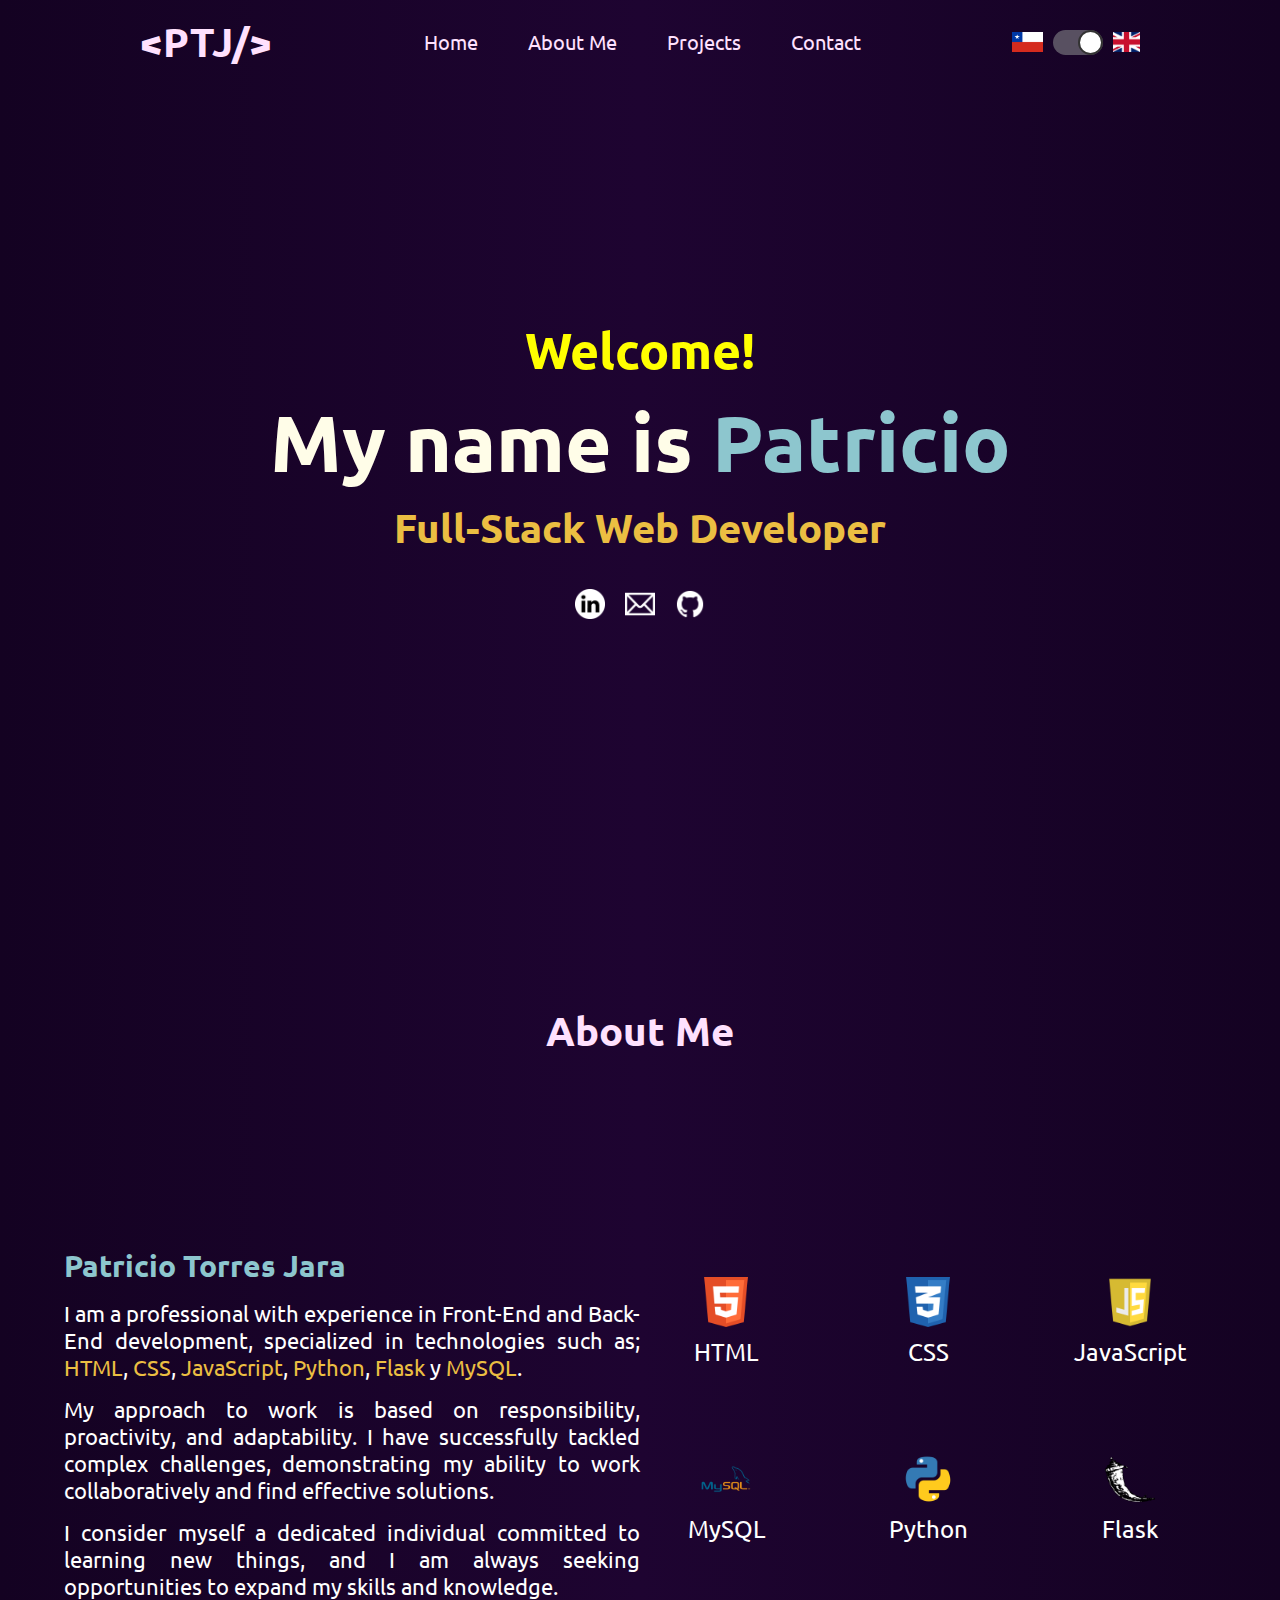
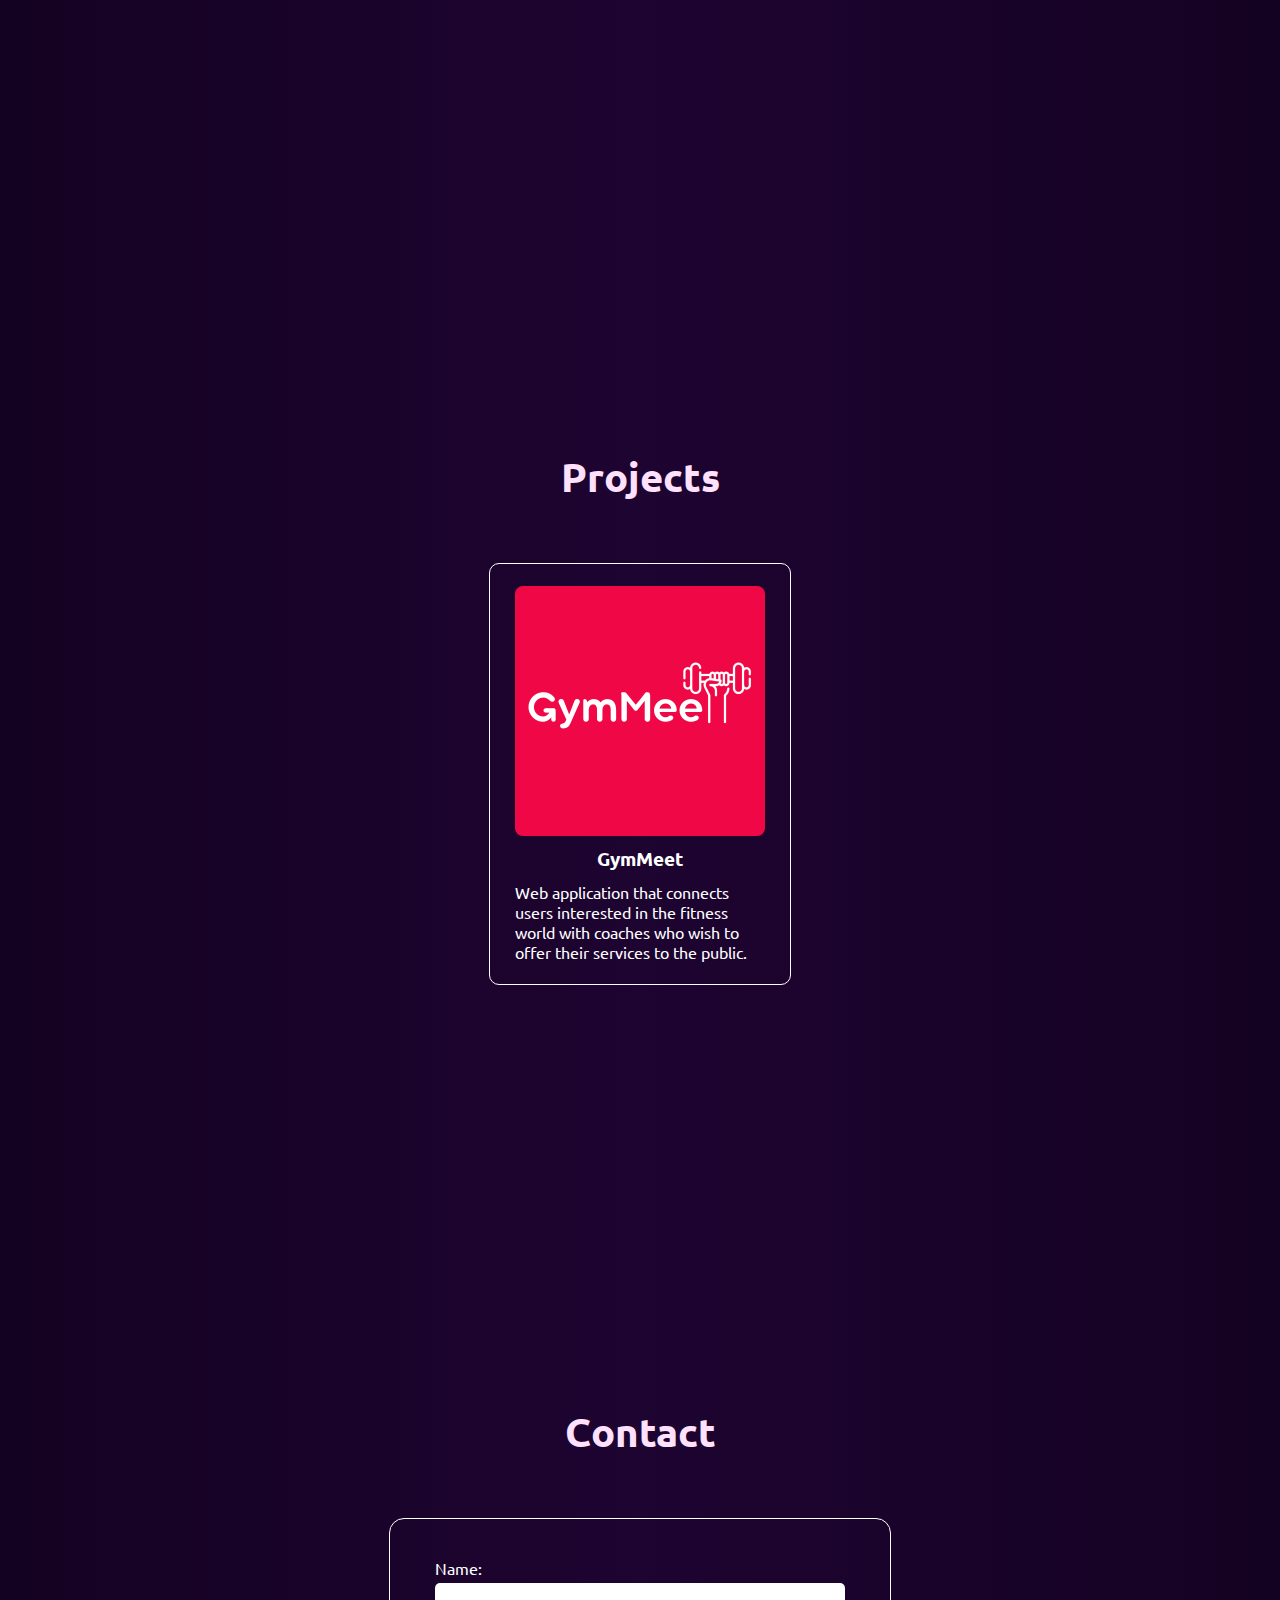
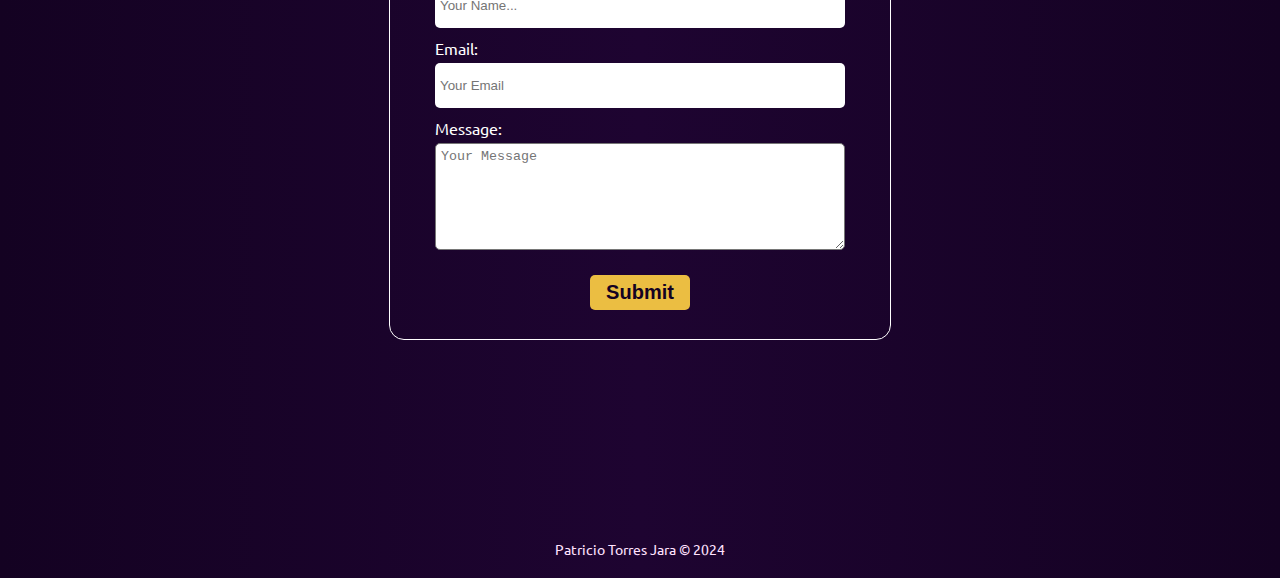
==== index_en.html @ 5404bd2b "Se añadieron más metadatos" ====
<!DOCTYPE html>
<html lang="en">
<head>
    <meta charset="UTF-8">
    <meta name="viewport" content="width=device-width, initial-scale=1.0">
    <meta property="title" content="Web Portfolio | Patricio Torres Jara">
    <meta name="description" content="Patricio Torres Jara, Full-Stack Web Developer with experience in creating amazing digital experiences. Explore my work and get in touch to collaborate on your next project!">
    <meta property="og:description" content="Patricio Torres Jara, Full-Stack Web Developer with experience in creating amazing digital experiences. Explore my work and get in touch to collaborate on your next project!">
    <meta property="og:image" content="img/a-intro.png">
    <meta property="og:image:alt" content="Portfolio Web Picture">
    <script defer src="js/scripts.js"></script>
    <link rel="stylesheet" href="https://fonts.googleapis.com/css?family=Ubuntu">
    <link rel="stylesheet" href="css/styles.css">
    <link rel="icon" href="img/faviconptj.png">
    <title> PTJ | Portfolio </title>
</head>
<body>
    <nav>
        <div class="logo">
            <h1 id="home">&lt;PTJ/></h1>
        </div>
        <div class="nav-ancord">
            <a href="#home" class="nav-elements">Home</a>
            <a href="#about-section" class="nav-elements">About Me</a>
            <a href="#projects" class="nav-elements">Projects</a>
            <a href="#contact" class="nav-elements">Contact</a>
        </div>
        <div class="inputs">
            <img src="img/chile.png" alt="chile-flag" class="flags">
            <input type="checkbox" class="check" checked>
            <img src="img/uk.png" alt="uk-flag" class="flags">
        </div>
    </nav>
    <main>
        <section class="home-content" id="home">
            <h1 id="welcome">Welcome!</h1>
            <div> <h2 id="myname">My name is <span id="pato">Patricio</span></h2> </div>
            <div> <h3 id="developer">Full-Stack Web Developer</h3> </div>
            <div class="social-ancords">
                <a href="https://www.linkedin.com/in/patricio-torres-jara-4b89b928b" target="_blank"><img class="social-icon" src="img/linkedinw.png" alt="linkedin-icon"></a>
                <a href="#contact"><img class="social-icon" src="img/emailw.png" alt="email-icon"></a>
                <a href="https://github.com/LFourOne" target="_blank"><img class="social-icon" src="img/githubw.png" alt="github-icon"></a>
            </div>
        </section>
        <section class="about-content" id="about-section">
            <h2 class="section-title">About Me</h2>
            <div class="about-subcontent">
                <div class="aboutme-parraphs">
                    <span id="fullnamepato"> Patricio Torres Jara </span>
                    <p class="parraphs"> 
                        I am a professional with experience in Front-End and Back-End development, specialized in technologies such as; <span id="html-text">HTML</span>, <span id="css-text">CSS</span>, <span id="js-text">JavaScript</span>, <span id="py-text">Py</span><span id="thon-text">thon</span>, <span id="flask-text">Flask</span> y <span id="my-text">My</span><span id="sql-text">SQL</span>.
                    </p>
                    <p class="parraphs">
                        My approach to work is based on responsibility, proactivity, and adaptability. 
                        I have successfully tackled complex challenges, demonstrating my ability to work collaboratively and find effective solutions.
                    </p>
                    <p class="parraphs">
                        I consider myself a dedicated individual committed to learning new things, and I am always seeking opportunities to expand my skills and knowledge.
                    </p>
                </div>
                <div class="aboutme-skills">
                    <div class="skill-card">
                        <img class="icon" src="img/html.png" alt="html-icon">
                        <div><span> HTML </span></div>
                    </div>
                    <div class="skill-card">
                        <img class="icon" src="img/css.png" alt="css-icon">
                        <div><span> CSS </span></div>
                    </div>
                    <div class="skill-card">
                        <img class="icon" src="img/js.png" alt="js-icon">
                        <div><span> JavaScript </span></div>
                    </div>
                    <div class="skill-card">
                        <img class="icon" src="img/mysql.png" alt="mysql-icon">
                        <div><span> MySQL </span></div>
                    </div>
                    <div class="skill-card">
                        <img class="icon" src="img/python.png" alt="python-icon">
                        <div><span> Python </span></div>
                    </div>
                    <div class="skill-card">
                        <img class="icon" src="img/flask.png" alt="flask-icon">
                        <div><span> Flask </span></div>
                    </div>
                </div>
            </div>
        </section>
        <section class="project-container" id="projects">
            <h2 class="section-title">Projects</h2>
            <div class="cards-container">
                <div class="project-card">
                    <img class="photo-card" src="img/gymmeet2.png" alt="GymMeet">
                    <h3>GymMeet</h3>
                    <p class="parraph-card">Web application that connects users interested in the fitness world with coaches who wish to offer their services to the public.</p>
                </div>
            </div>
        </section>
        <section class="contact-container" id="contact">
            <h2 class="section-title">Contact</h2>
            <div class="contact-info">
                <form action="https://formsubmit.co/patotorres0710@gmail.com" method="POST" target="_blank">
                    <div class="label">
                        <label for="name">Name:</label>
                        <input class="text-bar" type="text" name="name" id="name" placeholder="Your Name..." required>
                    </div>
                    <div class="label">
                        <label for="email">Email:</label>
                        <input class="text-bar" type="email" name="email" id="email" placeholder="Your Email" required>
                    </div>
                    <div class="label">
                        <label for="message">Message:</label>
                        <textarea name="message" id="message" cols="30" rows="10" placeholder="Your Message"></textarea>
                    </div>
                    <div class="submit-container">
                        <input id="submit-btn" type="submit" value="Submit">
                    </div>
                </form>
            </div>
        </section>
    </main>
    <footer>
        <span>Patricio Torres Jara © 2024</span>
    </footer>
</body>
</html>
---- css/styles.css ----
* {
    margin: 0;
    padding: 0;
}

.a{
    text-decoration: none;
    color: #ffe1fe;
}
body {
    display: flex;
    flex-direction: column;
    font-family: "Ubuntu", sans-serif;
    background-color: #140222;
    background: linear-gradient(90deg, rgba(20,2,34,1) 0%, rgb(30, 4, 49) 50%, rgba(20,2,34,1) 100%);
    height: 100vh;
    width: 90%;
    margin: 0 auto;
}
nav {
    display: flex;
    color: #faf5ff;
    padding-top: 15px;
    font-size: 20px;
    text-align: center;
    justify-content: space-around;
}
nav a{
    text-decoration: none;
    color: #ffe1fe;
}
.logo{
    color: #ffe1fe;
}
.nav-ancord {
    display: flex;
    align-items: center;
    color: #f4e1f5;
    gap: 50px;
}
.nav-elements{
    cursor: pointer;
}
.nav-elements:hover{
    padding-top: 3px;
    border-bottom: 3px solid purple;
}
.inputs {
    display: flex;
    align-items: center;
    gap: 10px;
}
.flags{
    height: 20px;
}
.check{
    position: relative;
    width: 50px;
    margin-bottom: 11px;
    cursor: pointer;
}
.check:before{
    content: '';
    position: absolute;
    width: 50px;
    height: 25px;
    background-color: #585061;
    border-radius: 25px;
}
.check:after{
    content: '';
    position: absolute;
    width: 25px;
    height: 25px;
    background-color: #fff;
    border-radius: 25px;
    transition: 0.25s;
    border: 2px solid #333;
    box-sizing: border-box;
}
.check:checked::after{
    left: 25px;
}
.check:checked::before{
    background-color: #585061;
}
.home-content{
    display: flex;
    flex-direction: column;
    margin-top: 250px;
    margin-bottom: 440px;
    color: white;
    align-items: center;
    font-size: 55px;
    gap: 10px;
}
#welcome{
    font-size: 50px;
    color: #ffff00;
}
#myname{
    font-size: 80px;
    color: #fffde8;
}
#pato{
    font-size: 80px;
    color: #8dc6ce;
}
#developer{
    font-size: 40px;
    color: #ebbe42;
}
.social-ancords{
    display: flex;
    height: 0px;
    gap: 20px
}
.social-icon{
    height: 30px;
    margin-top: 10px;
}
.social-icon:hover{
    height: 35px;
    filter: hue-rotate(180deg);
}
/* Todo para arriba es para el home */
/* Todo para abajo es para el about */
.about-content{
    display: flex;
    flex-direction: column;
    margin-top: 420px;
    margin-bottom: 450px;
    color: white;
    align-items: center;
    font-size: 30px;
    gap: 10px;
}
.section-title{
    color: #ffe1fe;
    font-size: 40px;
    margin-bottom: 50px;
}
.about-subcontent{
    display: flex;
    margin-top: 130px;
}
.aboutme-parraphs{
    display: flex;
    flex-direction: column;
    max-width: 1050px;
    flex: 1;
}
#fullnamepato{
    font-size: 30px;
    font-weight: 600;
    color: #8dc6ce;
}
.parraphs{
    text-align: justify;
    margin-top: 15px;
    font-size: 22px;
}
#html-text{
    color: #ebbe42;
}
#css-text{
    color: #ebbe42;
}
#js-text{
    color: #ebbe42;
}
#py-text{
    color: #ebbe42;
}
#thon-text{
    color: #ebbe42;
}
#flask-text{
    color: #ebbe42;
}
#my-text{
    color: #ebbe42;
}
#sql-text{
    color: #ebbe42;
}
.aboutme-skills{
    display: flex;
    flex-wrap: wrap;
    gap: 30px;
    margin-top: 30px;
    justify-content: space-around;
    flex: 1;
}
.skill-card{
    flex-basis: calc(33.33% - 20px);
    display: flex;
    flex-direction: column;
    align-items: center;
    font-size: 24px;
    gap: 10px;
}
.icon{
    height: 50px;
    transition: transform 0.70s ease;
}
.icon:hover{
    transform: rotate(360deg);
}
/* Todo para arriba es para el about */
/* Todo para abajo es para el projects */
.project-container{
    display: flex;
    flex-direction: column;
    margin-top: 200px;
    margin-bottom: 420px;
    color: white;
    align-items: center;
    gap: 10px;
}
.project-card{
    display: flex;
    flex-direction: column;
    align-items: center;
    justify-content: center;
    height: 420px;
    width: 300px;
    border: 1px solid white;
    border-radius: 10px;
    gap: 10px;
}
.photo-card{
    height: 250px;
    border-radius: 8px;
}
.parraph-card{
    text-align: left;
    width: 250px;
}
/* Todo para arriba es para el projects */
/* Todo para abajo es para el contact */
.contact-container{
    display: flex;
    flex-direction: column;
    margin-top: 200px;
    margin-bottom: 200px;
    color: white;
    align-items: center;
    gap: 10px;
}
.contact-info{
    display: flex;
    align-items: center;
    justify-content: center;
    height: 420px;
    width: 500px;
    border: 1px solid white;
    border-radius: 15px;
}
.label{
    display: flex;
    flex-direction: column;
    margin-top: 10px;
}
.text-bar{
    margin-top: 5px;
    border-radius: 5px;
    border: none;
    padding: 5px;
    height: 35px;
    width: 400px;
}
#message{
    height: 95px;
    width: 398px;
    padding: 5px;
    margin-top: 5px;
    border-radius: 5px;
}
.submit-container{
    display: flex;
    justify-content: center;
    align-items: center;
    margin-top: 15px;
}
#submit-btn{
    margin-top: 10px;
    height: 35px;
    width: 100px;
    border-radius: 5px;
    border: none;
    background-color: #ebbe42;
    color: #140222;
    font-size: 20px;
    font-weight: 600;
    cursor: pointer;
}
/* Todo para arriba es para el contact */
/* Todo para abajo es para el footer */
footer{
    display: flex;
    justify-content: center;
    color: #ffe1fe;
    font-size: 14px;
    padding-bottom: 20px;
}

@media screen and (max-width: 576px){
    .section-title{
        font-size: 25px;
    }
    nav{
        display: flex;
        align-items: center;
        justify-content: space-around;
        gap: 50px;
    }
    .nav-ancord{
        display: none;
    }
    .logo{
        font-size: 15px;
    }
    .home-content{
        margin-top: 150px;
        margin-bottom: 300px;
        font-size: 30px;
        justify-content: center;
        align-items: center;
    }
    .flags{
        height: 15px;
    }
    #welcome{
        font-size: 27px;
    }
    #myname{
        font-size: 29px;
    }
    #pato{
        font-size: 29px;
    }
    #developer{
        font-size: 20px;
    }
    .social-icon{
        height: 20px;
    }
    .social-icon:hover{
        height: 24px;
    }
    .about-content{
        margin-top: 150px;
        margin-bottom: 150px;
        font-size: 20px;
        justify-content: center;
    }
    .about-subcontent{
        display: flex;
        flex-direction: column;
        margin-top: 50px;
    }
    .aboutme-parraphs{
        display: flex;
        flex-direction: column;
    }
    #fullnamepato{
        font-size: 20px;
    }
    .parraphs{
        font-size: 16px;
    }
    .skill-card{
        flex-basis: calc(50% - 20px);
        display: flex;
        flex-direction: column;
        align-items: center;
        font-size: 16px;
        gap: 10px;
    }
    .icon{
        height: 40px;
    }
    .project-card{
        display: flex;
        flex-direction: column;
        align-items: center;
        justify-content: center;
        height: 330px;
        width: 200px;
        gap: 10px;
    }
    .photo-card{
        height: 150px;
        border-radius: 8px;
    }
    .parraph-card{
        width: 150px;
        text-align: center;
        font-size: 15px;
    }
    .contact-container{
        margin-top: 150px;
        margin-bottom: 150px;
        font-size: 20px;
        justify-content: center;
    }
    .contact-info{
        display: flex;
        flex-direction: column;
        align-items: center;
        justify-content: center;
        width: 300px;
        border: 1px solid white;
        border-radius: 15px;
    }
    .label{
        display: flex;
        flex-direction: column;
        margin-top: 10px;
    }
    .text-bar{
        margin-top: 5px;
        border-radius: 5px;
        border: none;
        padding: 5px;
        height: 35px;
        width: 250px;
    }
    #message{
        height: 95px;
        width: 248px;
        padding: 5px;
        margin-top: 5px;
        border-radius: 5px;
    }
    .submit-container{
        display: flex;
        justify-content: center;
        align-items: center;
        margin-top: 15px;
    }
    #submit-btn{
        margin-top: 10px;
        height: 35px;
        width: 100px;
        border-radius: 5px;
        border: none;
        background-color: #ebbe42;
        color: #140222;
        font-size: 20px;
        font-weight: 600;
        cursor: pointer;
    }
    footer{
        display: flex;
        justify-content: center;
        color: #ffe1fe;
        font-size: 14px;
        padding-bottom: 20px;
    }
}
@media screen and (min-width: 577px) and (max-width: 768px){
    .section-title{
        font-size: 35px;
    }
    nav{
        display: flex;
        align-items: center;
        justify-content: space-around;
        gap: 10px
    }
    .nav-ancord{
        font-size: 15px;
    }
    .logo{
        font-size: 15px;
    }
    .home-content{
        margin-top: 150px;
        margin-bottom: 300px;
        font-size: 30px;
        justify-content: center;
        align-items: center;
    }
    .flags{
        height: 15px;
    }
    #welcome{
        font-size: 50px;
    }
    #myname{
        font-size: 60px;
    }
    #pato{
        font-size: 60px;
    }
    #developer{
        font-size: 30px;
    }
    .social-icon{
        height: 30px;
    }
    .social-icon:hover{
        height: 34px;
    }
    .about-content{
        margin-top: 150px;
        margin-bottom: 150px;
        font-size: 20px;
        justify-content: center;
    }
    .about-subcontent{
        display: flex;
        flex-direction: column;
        margin-top: 50px;
        gap: 30px;
    }
    .aboutme-parraphs{
        display: flex;
        flex-direction: column;
    }
    #fullnamepato{
        font-size: 25px;
    }
    .parraphs{
        font-size: 20px;
    }
    .skill-card{
        flex-basis: calc(50% - 20px);
        display: flex;
        flex-direction: column;
        align-items: center;
        font-size: 20px;
        gap: 10px;
    }
    .icon{
        height: 50px;
    }
    .project-card{
        display: flex;
        flex-direction: column;
        align-items: center;
        justify-content: center;
        height: 360px;
        width: 210px;
        gap: 10px;
    }
    .photo-card{
        height: 180px;
        border-radius: 8px;
    }
    .parraph-card{
        width: 150px;
        text-align: center;
        font-size: 15px;
    }
}
@media screen and (min-width: 769px) and (max-width: 1200px){
    .about-subcontent{
        flex-direction: column;
        gap: 40px;
    }
    .parraphs{
        font-size: 25px;
    }
    .skill-card{
        font-size: 25px;
    }
    .icon{
        height: 60px;
    }
}
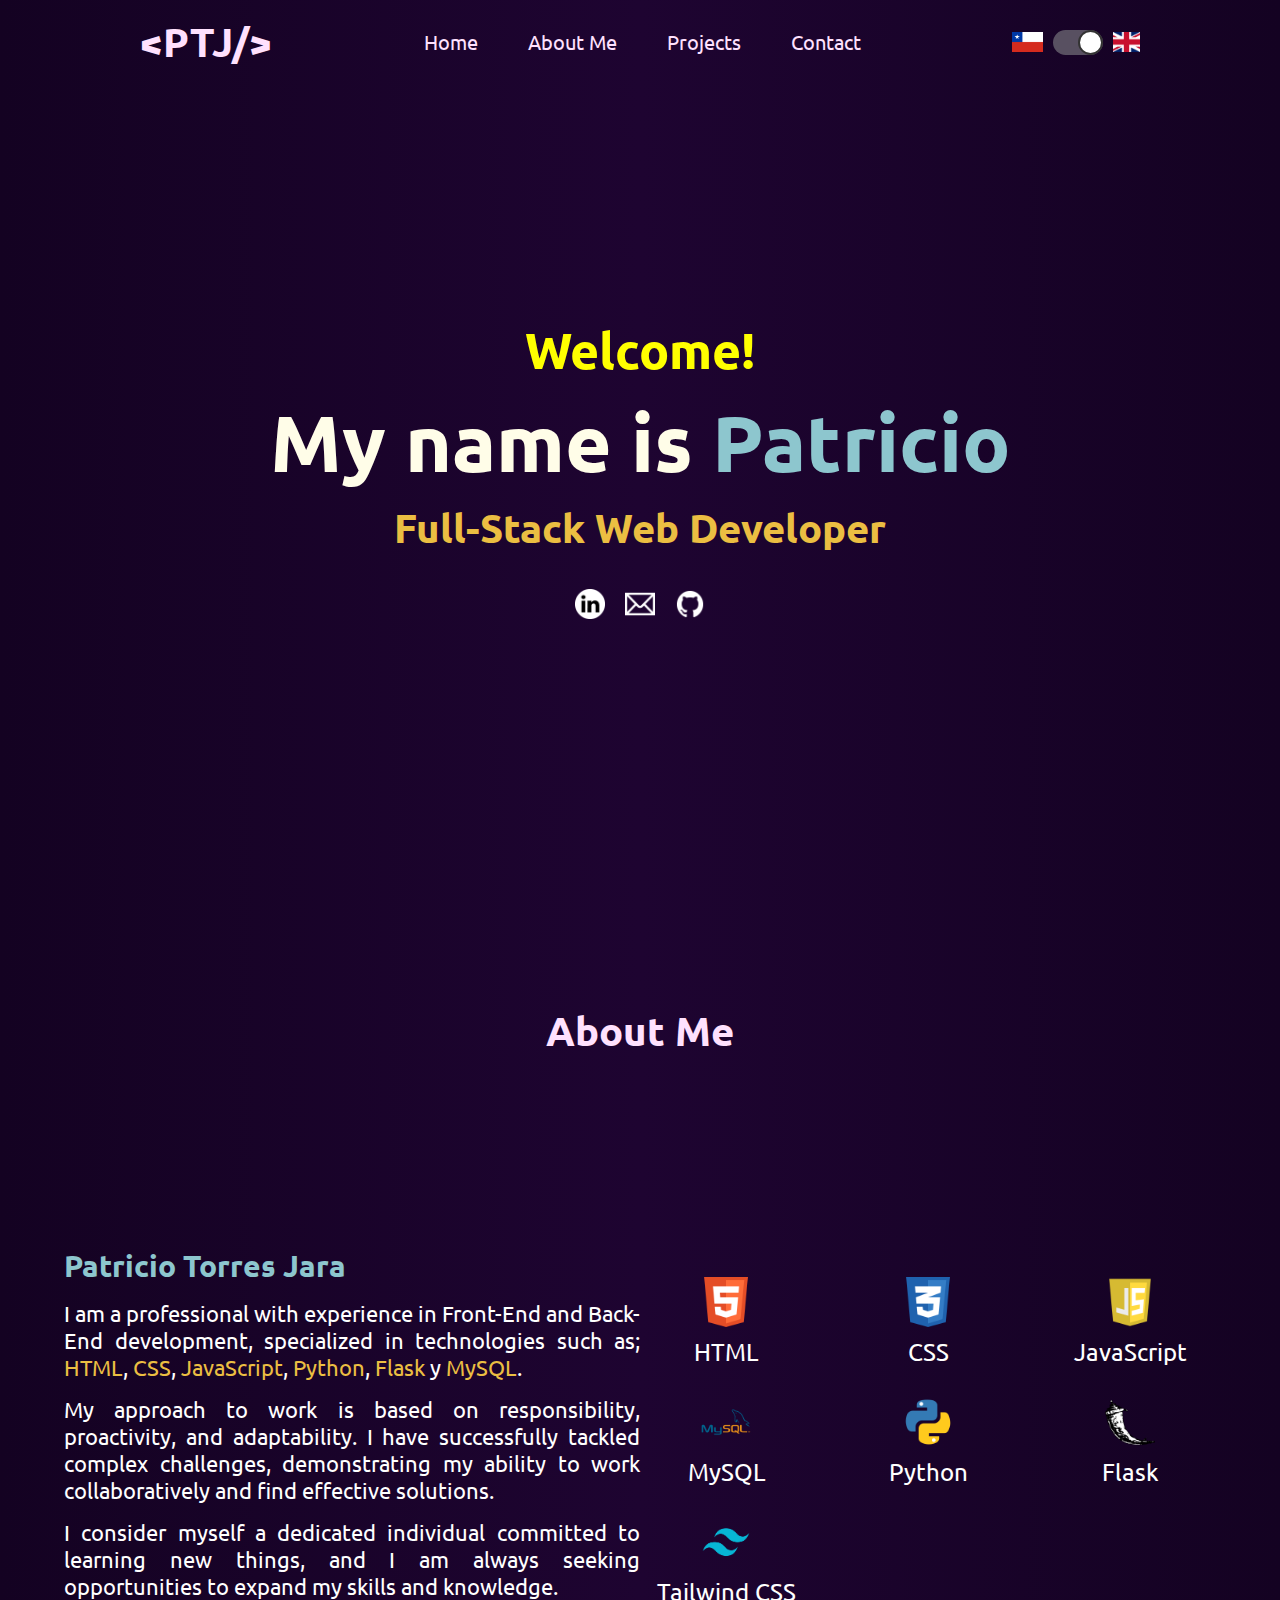
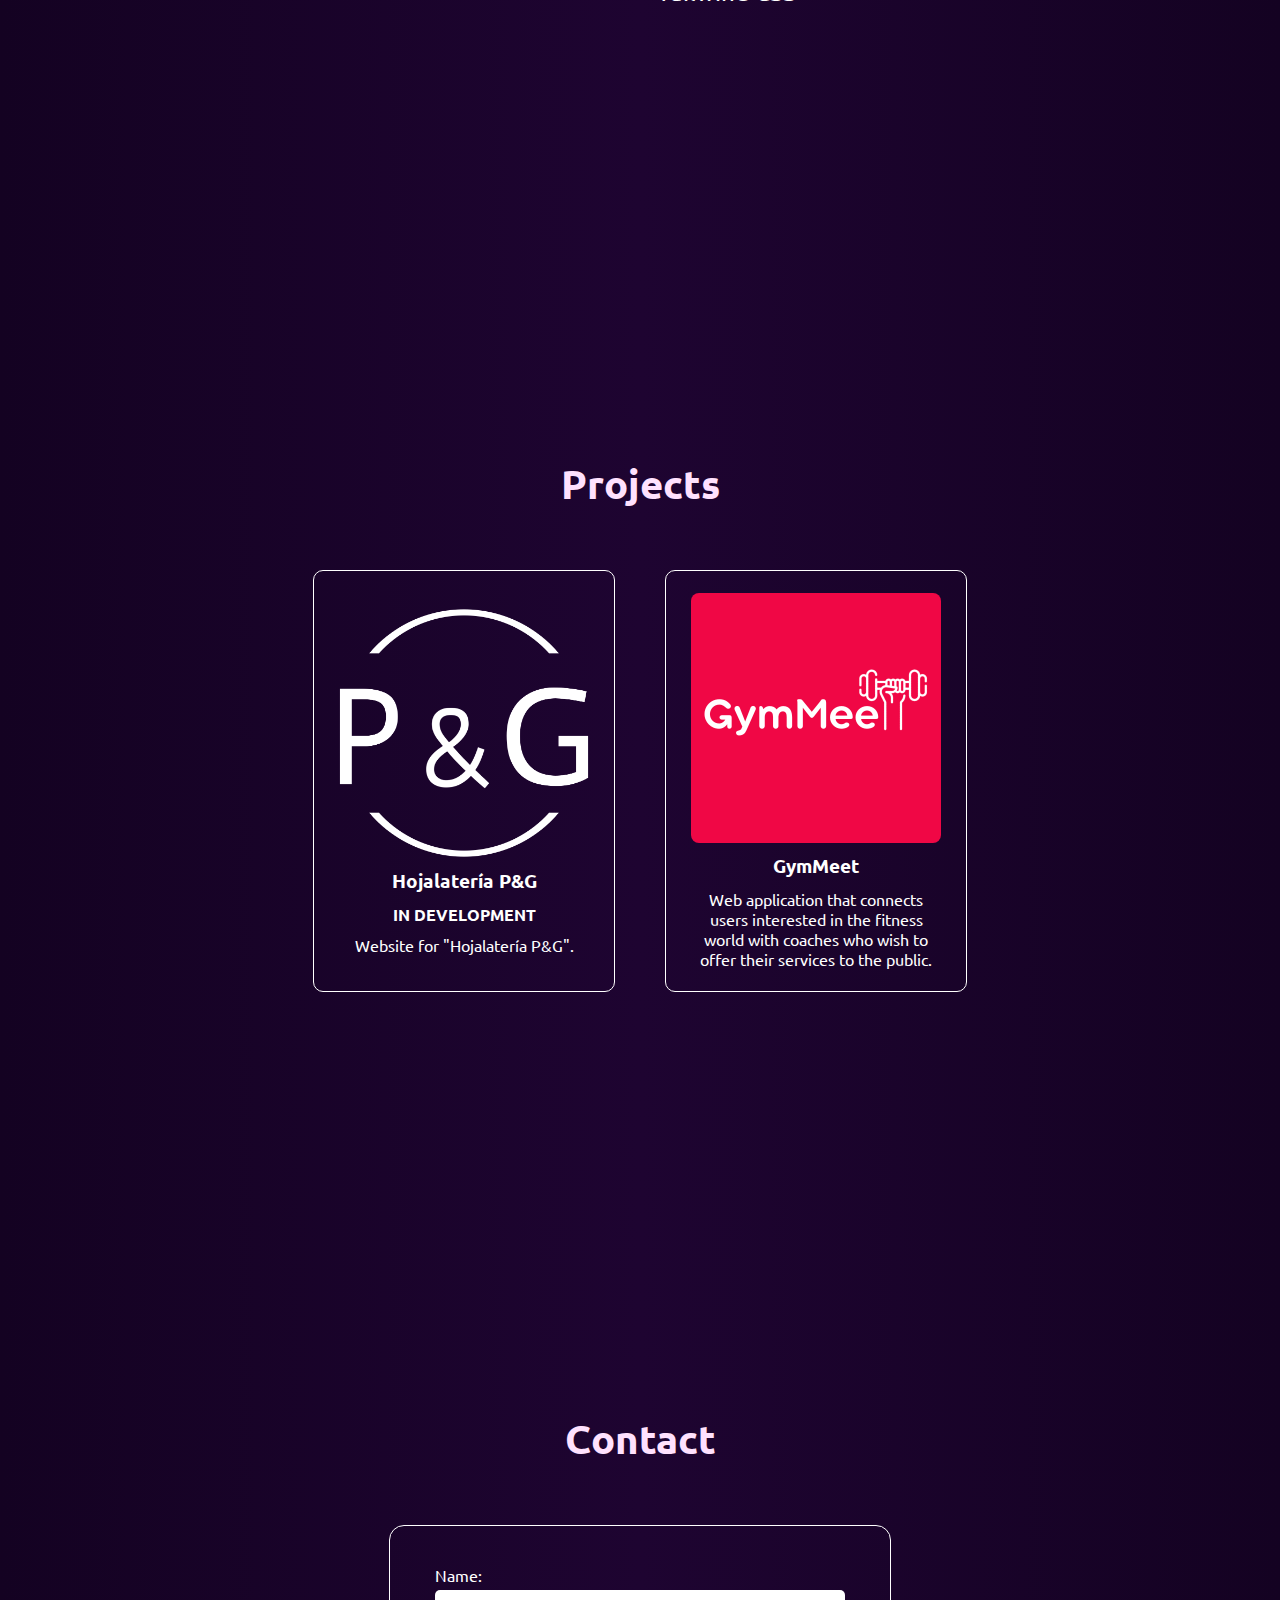
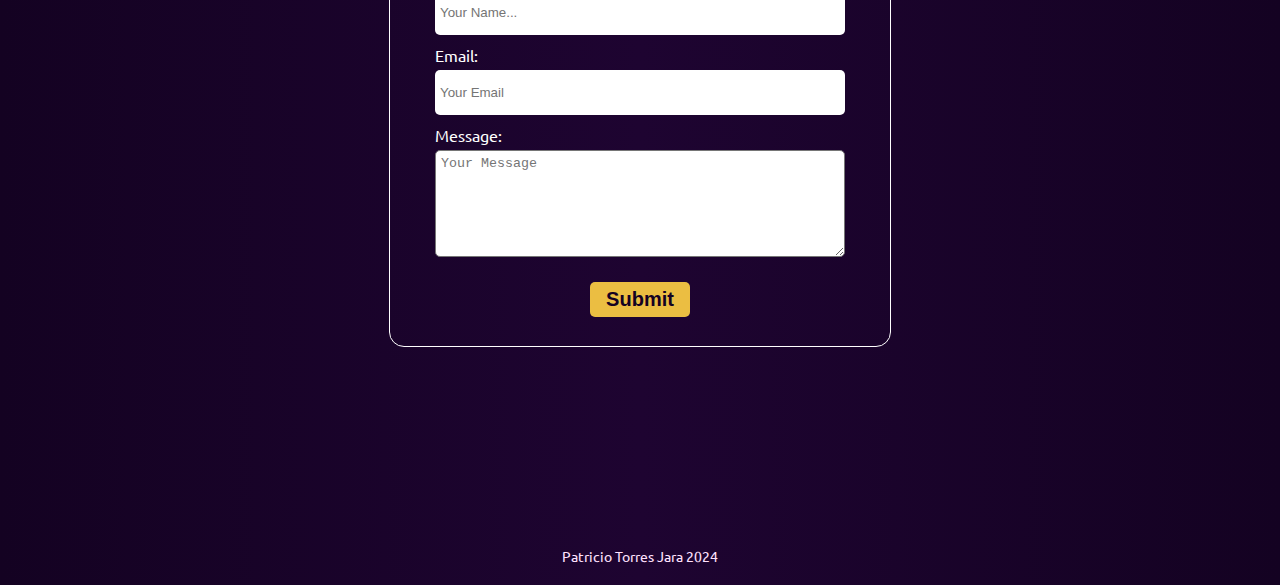
==== commit b9c4ec78: "Añadí Tailwind a tecnologías y P&G en proyectos (en desarrollo)" ====
--- a/index_en.html
+++ b/index_en.html
@@ -4,9 +4,9 @@
     <meta charset="UTF-8">
     <meta name="viewport" content="width=device-width, initial-scale=1.0">
     <meta property="title" content="Web Portfolio | Patricio Torres Jara">
-    <meta name="description" content="Patricio Torres Jara, Full-Stack Web Developer with experience in creating amazing digital experiences. Explore my work and get in touch to collaborate on your next project!">
-    <meta property="og:description" content="Patricio Torres Jara, Full-Stack Web Developer with experience in creating amazing digital experiences. Explore my work and get in touch to collaborate on your next project!">
-    <meta property="og:image" content="img/a-intro.png">
+    <meta name="description" content="Patricio Torres Jara, Full-Stack Web Developer specialized in creating amazing digital experiences. Explore my work and get in touch to collaborate on your next project!">
+    <meta property="og:description" content="Patricio Torres Jara, Full-Stack Web Developer specialized in creating amazing digital experiences. Explore my work and get in touch to collaborate on your next project!">
+    <meta property="og:image" content="https://patriciotjportfolio.netlify.app/img/a-intro.png">
     <meta property="og:image:alt" content="Portfolio Web Picture">
     <script defer src="js/scripts.js"></script>
     <link rel="stylesheet" href="https://fonts.googleapis.com/css?family=Ubuntu">
@@ -83,12 +83,28 @@
                         <img class="icon" src="img/flask.png" alt="flask-icon">
                         <div><span> Flask </span></div>
                     </div>
+                    <div class="skill-card">
+                        <img class="icon" src="img/tailwind.png" alt="tailwind-icon">
+                        <div><span> Tailwind CSS </span></div>
+                    </div>
+                    <div class="skill-card">
+                        <div><span></span></div>
+                    </div>
+                    <div class="skill-card">
+                        <div><span></span></div>
+                    </div>
                 </div>
             </div>
         </section>
         <section class="project-container" id="projects">
             <h2 class="section-title">Projects</h2>
             <div class="cards-container">
+                <div class="project-card">
+                    <img class="photo-card" src="img/pyg.png" alt="GymMeet">
+                    <h3>Hojalatería P&G</h3>
+                    <h4>IN DEVELOPMENT</h4>
+                    <p class="parraph-card">Website for "Hojalatería P&G".</p>
+                </div>
                 <div class="project-card">
                     <img class="photo-card" src="img/gymmeet2.png" alt="GymMeet">
                     <h3>GymMeet</h3>
@@ -120,7 +136,7 @@
         </section>
     </main>
     <footer>
-        <span>Patricio Torres Jara © 2024</span>
+        <span>Patricio Torres Jara 2024</span>
     </footer>
 </body>
 </html>--- a/css/styles.css
+++ b/css/styles.css
@@ -209,6 +209,10 @@
 }
 /* Todo para arriba es para el about */
 /* Todo para abajo es para el projects */
+.cards-container{
+    display: flex;
+    gap: 50px;
+}
 .project-container{
     display: flex;
     flex-direction: column;
@@ -234,7 +238,8 @@
     border-radius: 8px;
 }
 .parraph-card{
-    text-align: left;
+    text-align: center;
+    text-wrap: balance;
     width: 250px;
 }
 /* Todo para arriba es para el projects */
@@ -381,6 +386,11 @@
     .icon{
         height: 40px;
     }
+    .cards-container{
+        display: flex;
+        flex-direction: column;
+        gap: 50px;
+    }
     .project-card{
         display: flex;
         flex-direction: column;
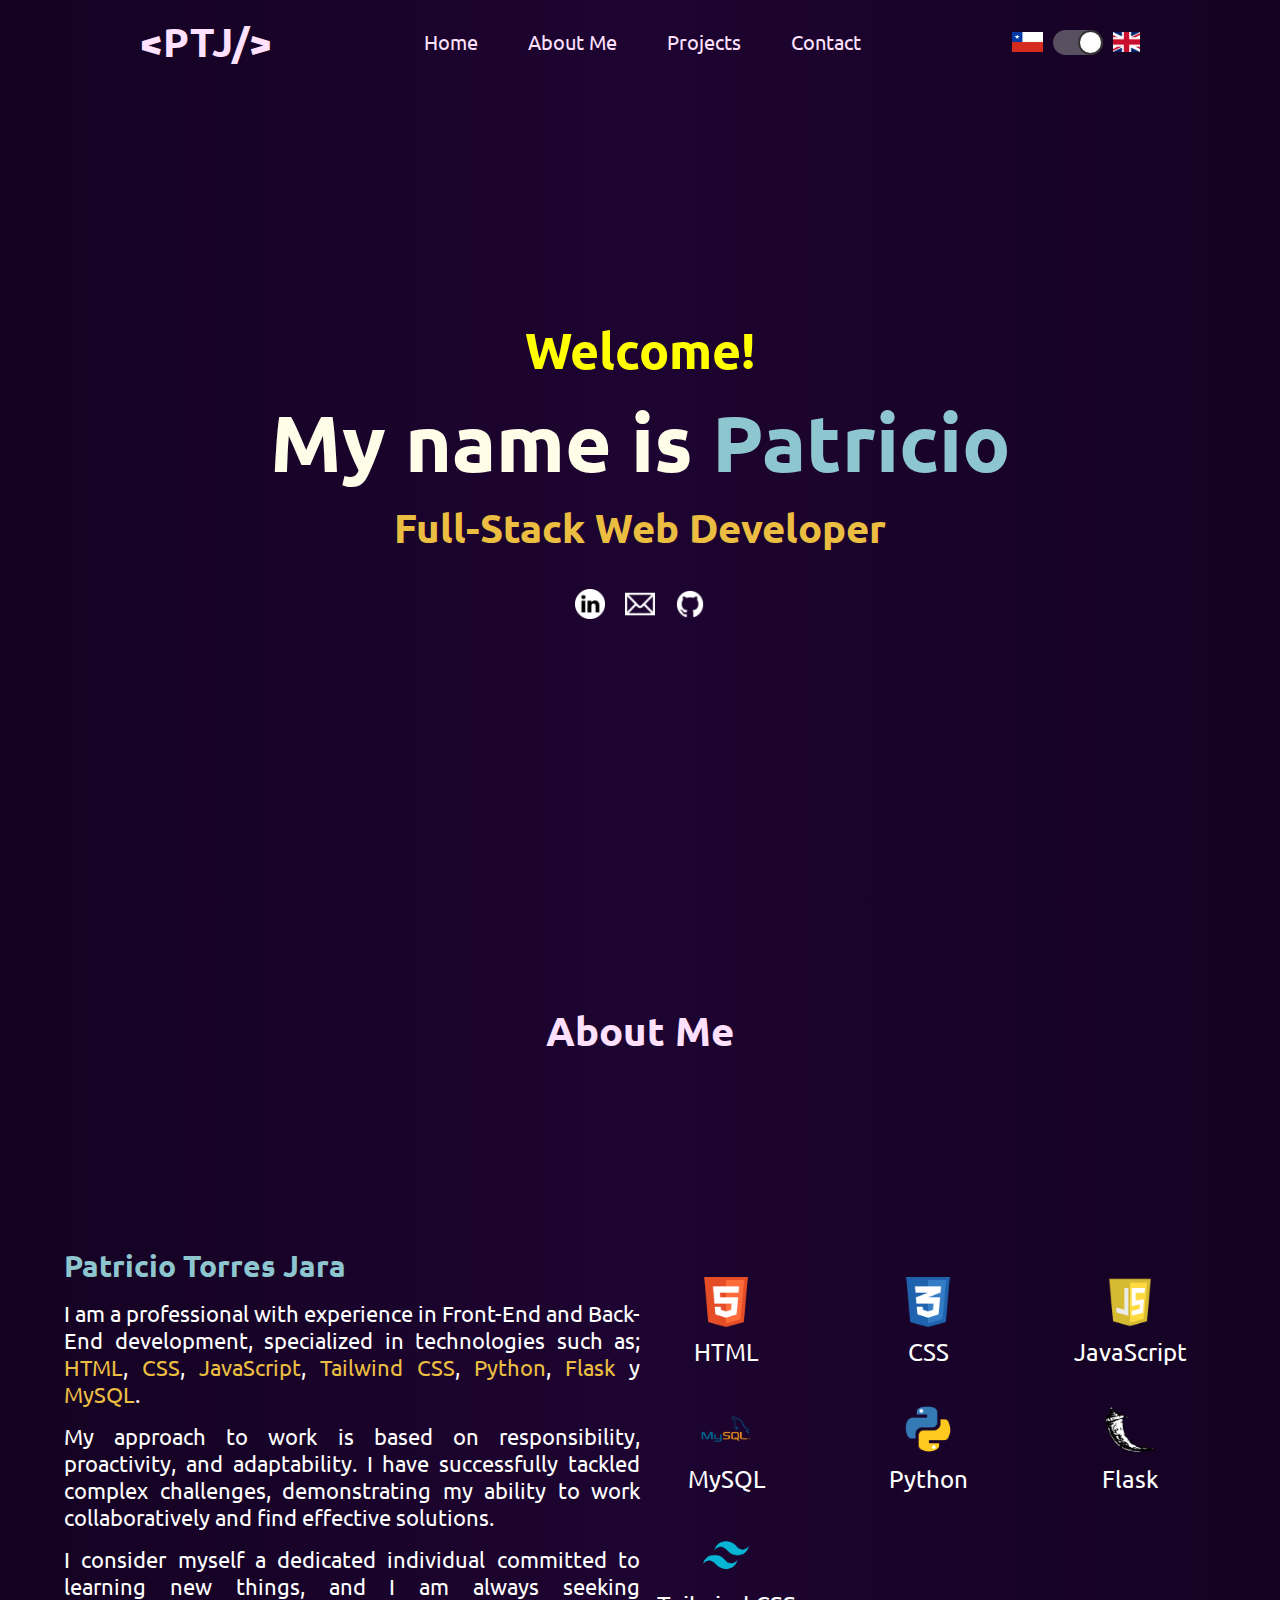
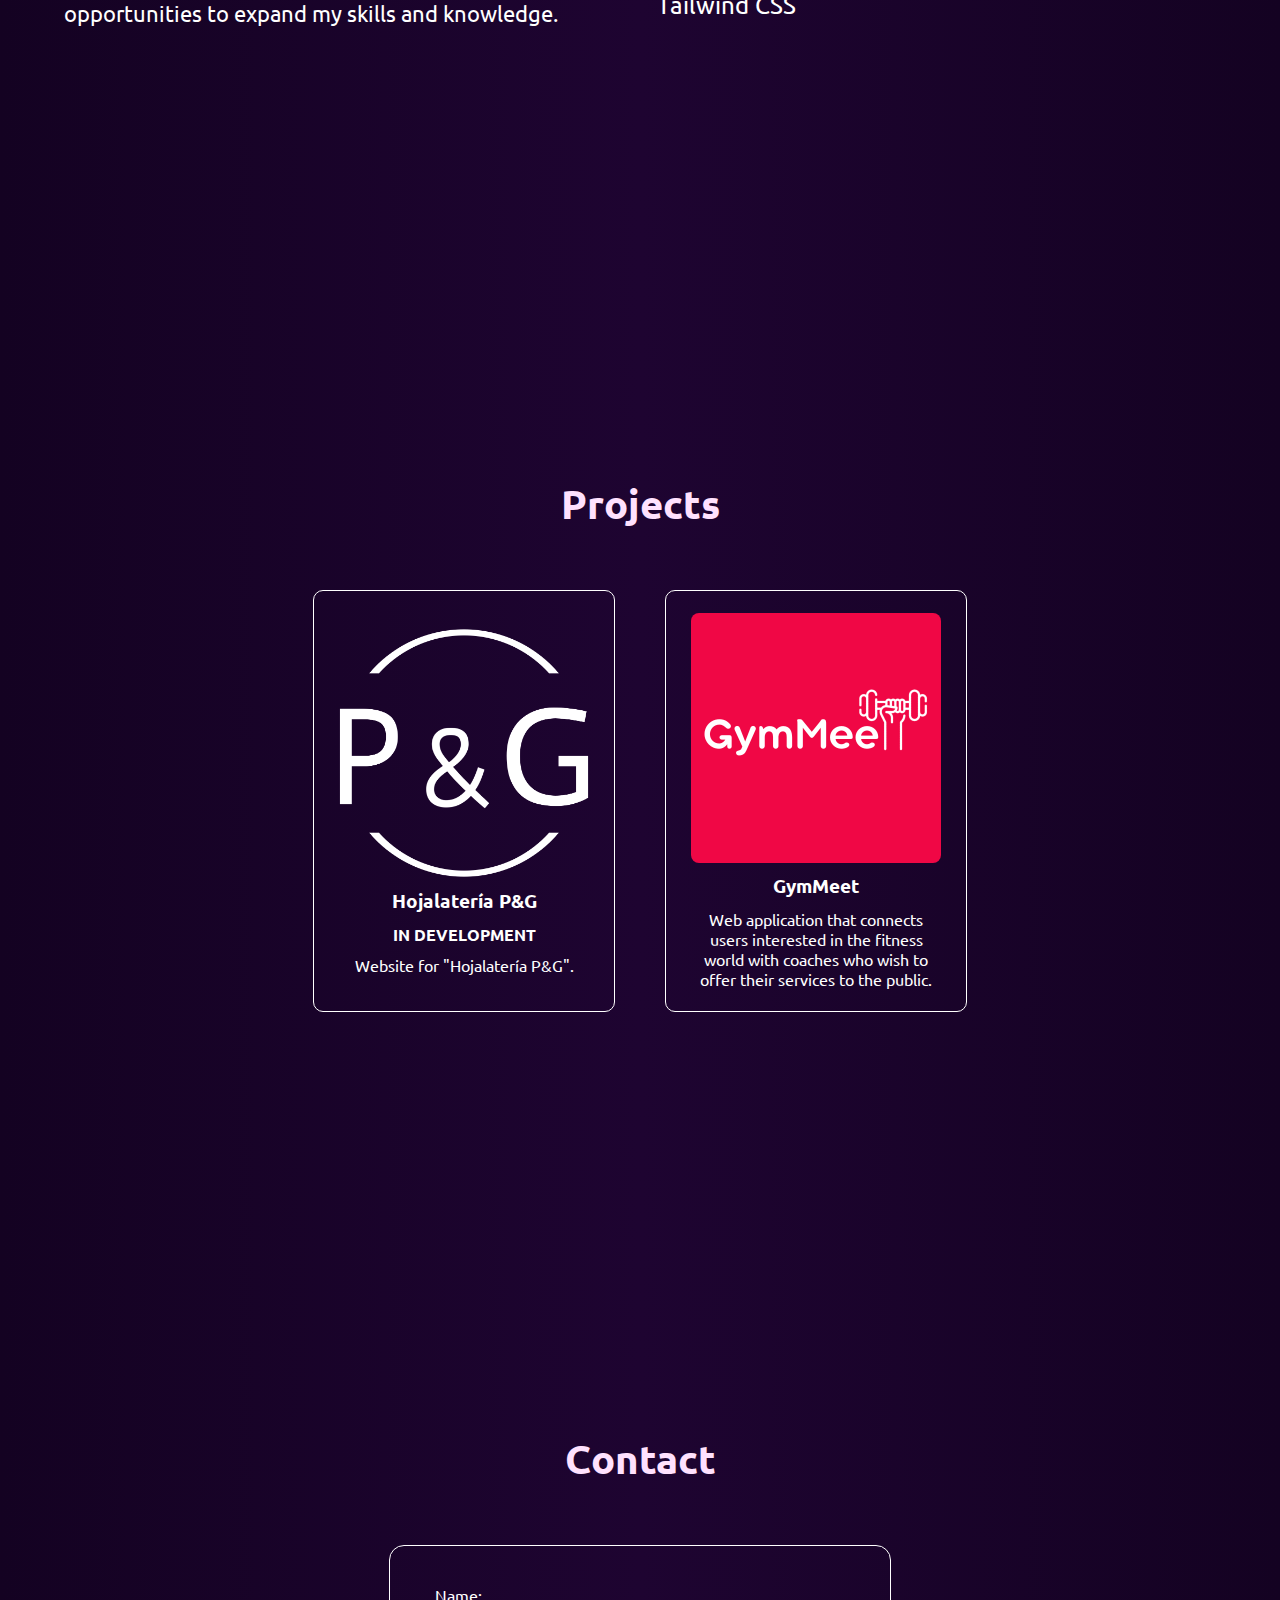
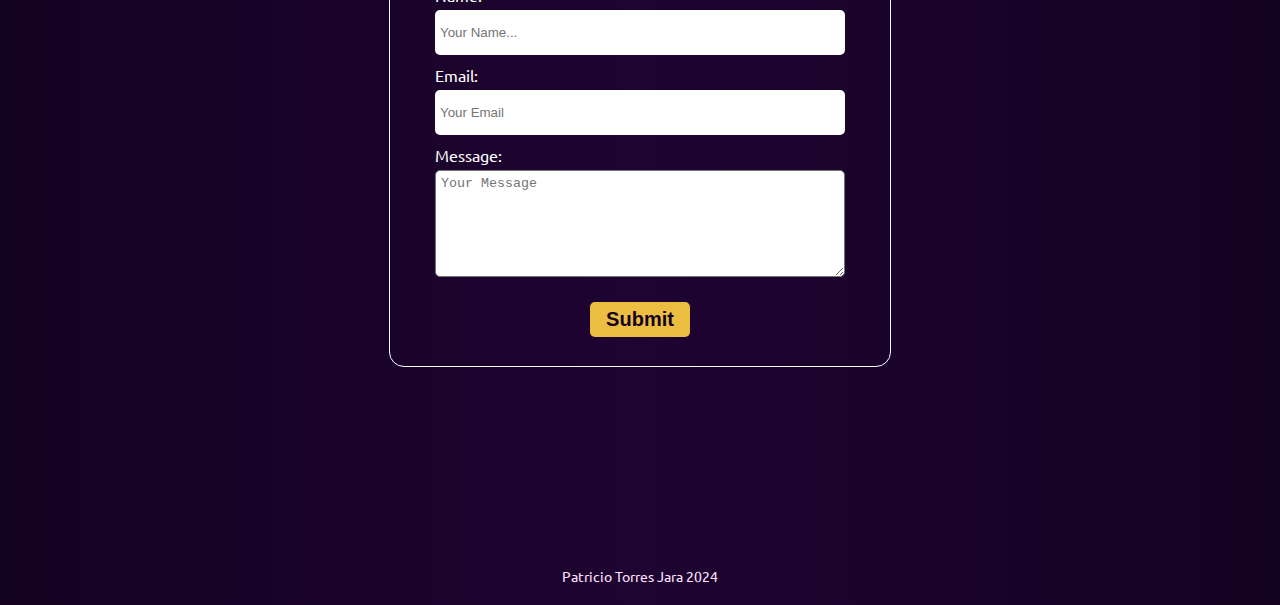
==== commit 3e2db173: "Agregué al párrafo Tailwind CSS y compilé las habilidades en una sola clase" ====
--- a/index_en.html
+++ b/index_en.html
@@ -48,7 +48,7 @@
                 <div class="aboutme-parraphs">
                     <span id="fullnamepato"> Patricio Torres Jara </span>
                     <p class="parraphs"> 
-                        I am a professional with experience in Front-End and Back-End development, specialized in technologies such as; <span id="html-text">HTML</span>, <span id="css-text">CSS</span>, <span id="js-text">JavaScript</span>, <span id="py-text">Py</span><span id="thon-text">thon</span>, <span id="flask-text">Flask</span> y <span id="my-text">My</span><span id="sql-text">SQL</span>.
+                        I am a professional with experience in Front-End and Back-End development, specialized in technologies such as; <span class="text">HTML</span>, <span class="text">CSS</span>, <span class="text">JavaScript</span>, <span class="text">Tailwind CSS</span>, <span class="text">Python</span>, <span class="text">Flask</span> y <span class="text">MySQL</span>.
                     </p>
                     <p class="parraphs">
                         My approach to work is based on responsibility, proactivity, and adaptability. 
--- a/css/styles.css
+++ b/css/styles.css
@@ -160,28 +160,7 @@
     margin-top: 15px;
     font-size: 22px;
 }
-#html-text{
-    color: #ebbe42;
-}
-#css-text{
-    color: #ebbe42;
-}
-#js-text{
-    color: #ebbe42;
-}
-#py-text{
-    color: #ebbe42;
-}
-#thon-text{
-    color: #ebbe42;
-}
-#flask-text{
-    color: #ebbe42;
-}
-#my-text{
-    color: #ebbe42;
-}
-#sql-text{
+.text{
     color: #ebbe42;
 }
 .aboutme-skills{
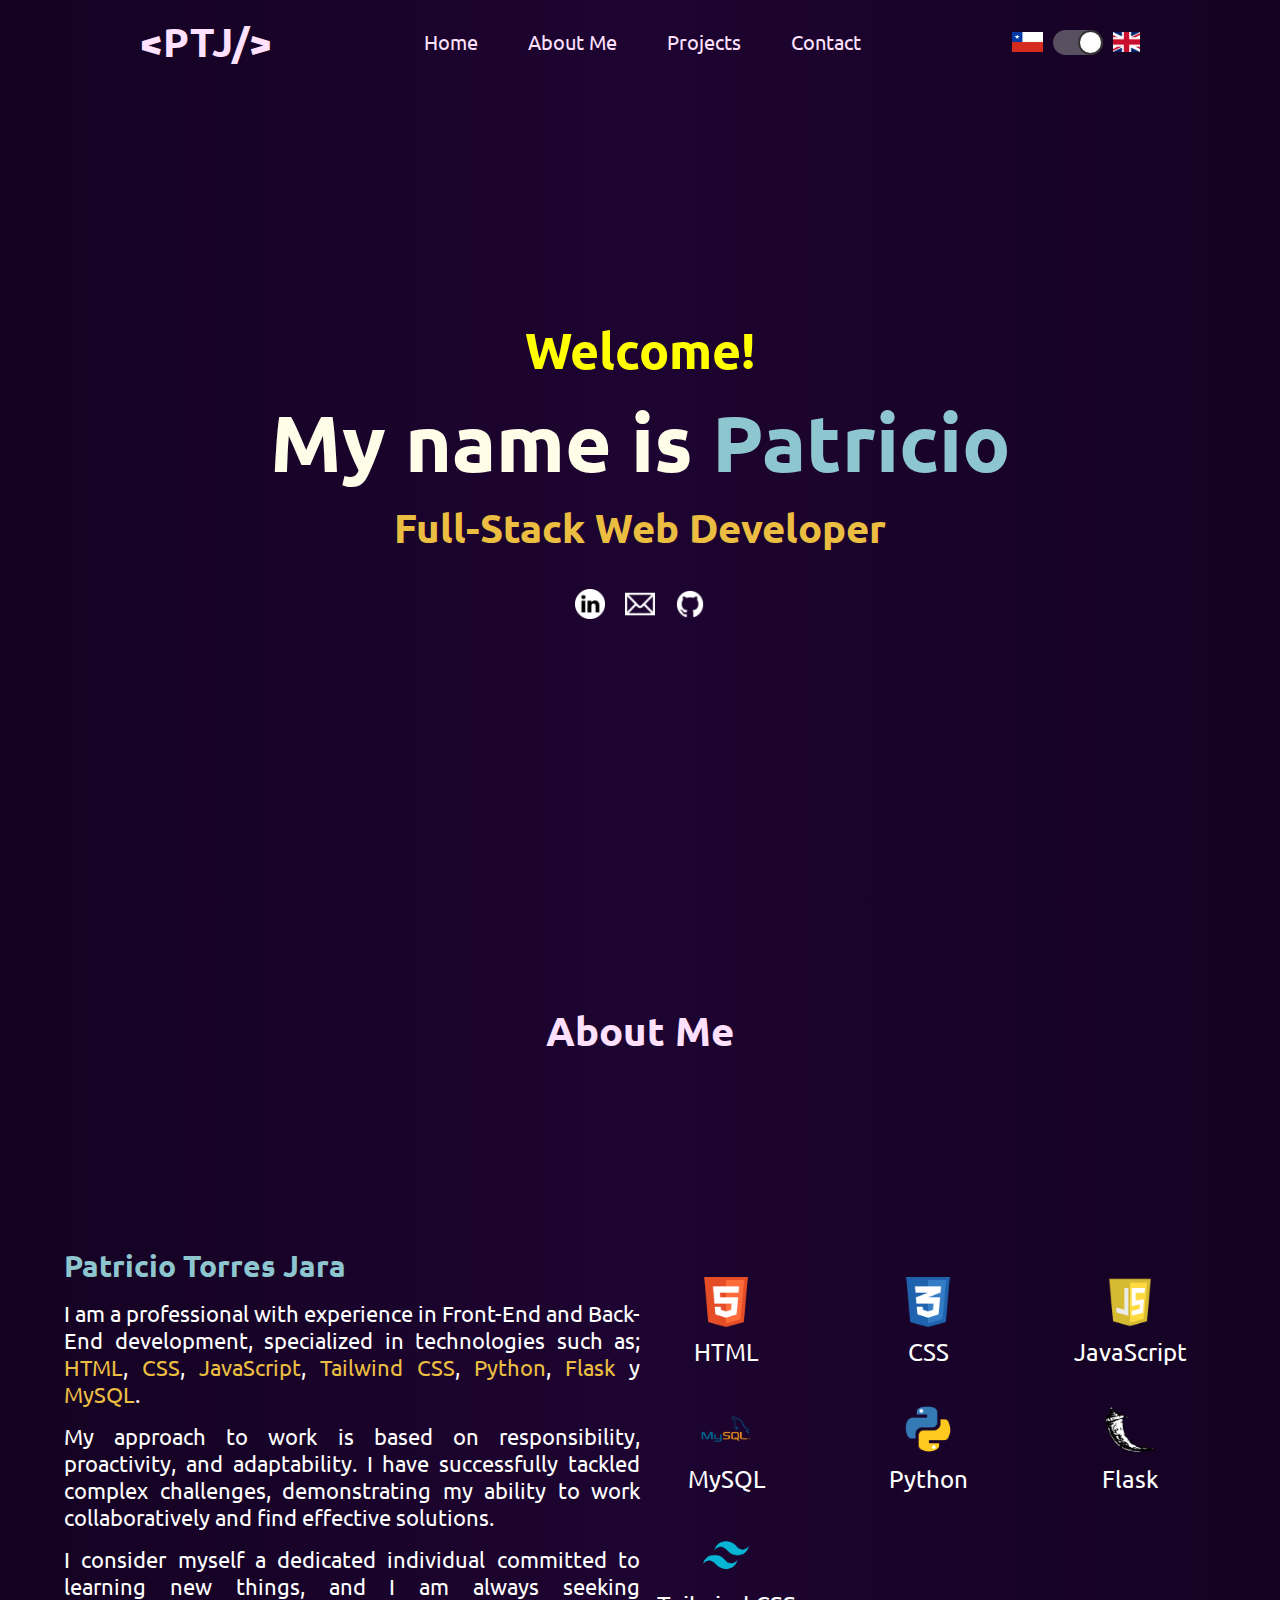
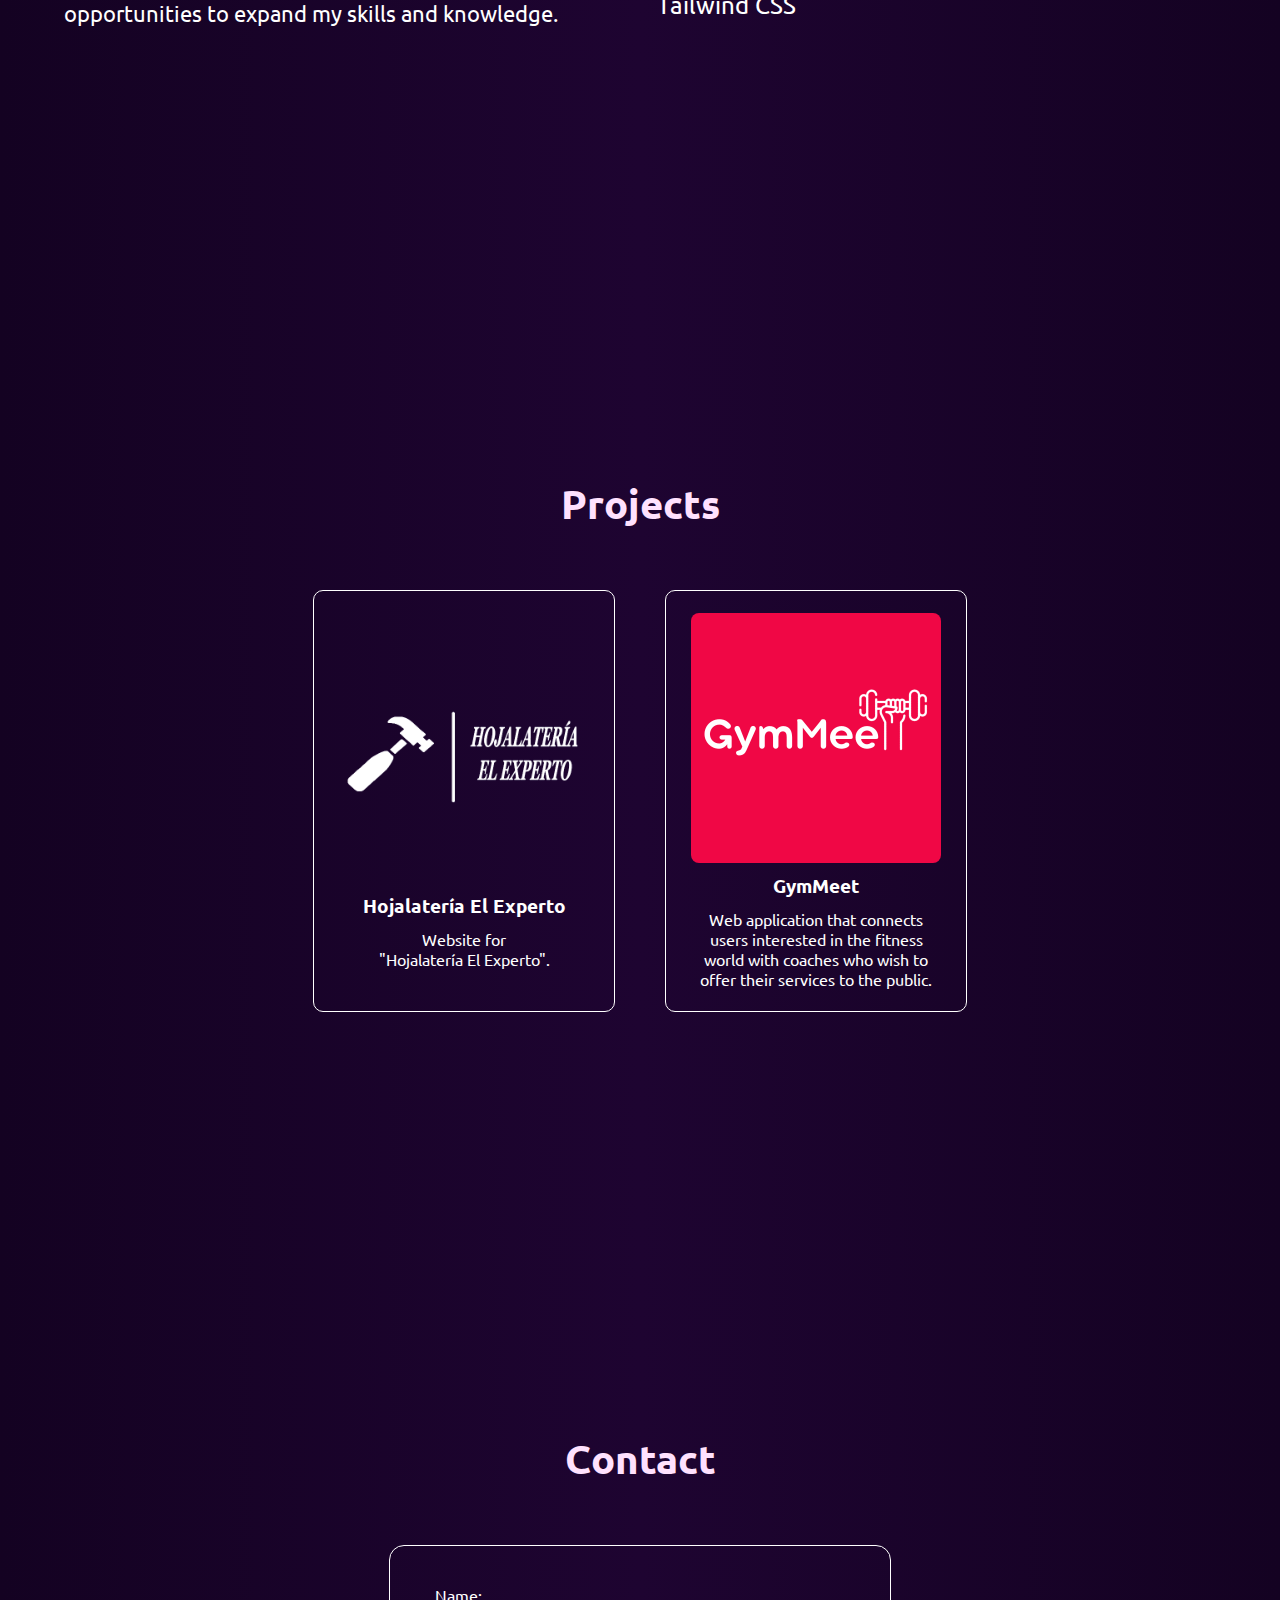
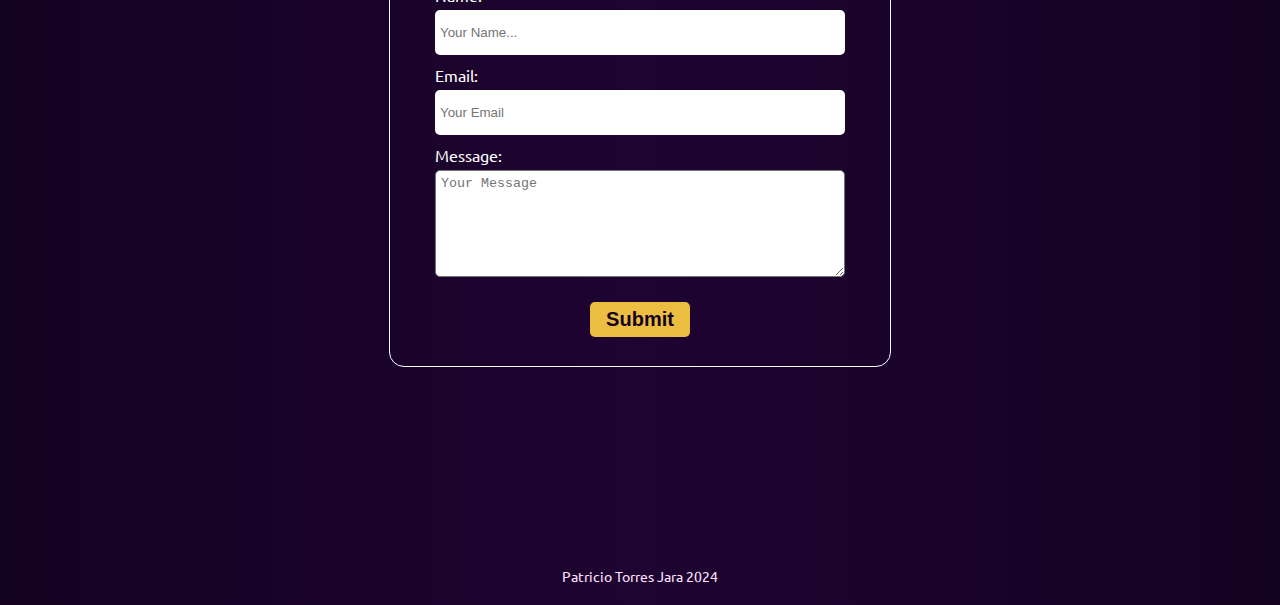
==== commit d2f0948f: "Linkee el proyecto de hojalatería" ====
--- a/index_en.html
+++ b/index_en.html
@@ -98,19 +98,18 @@
         </section>
         <section class="project-container" id="projects">
             <h2 class="section-title">Projects</h2>
-            <div class="cards-container">
+            <a href="https://hojalateriaelexperto.cl" target="_blank" class="cards-container">
                 <div class="project-card">
-                    <img class="photo-card" src="img/pyg.png" alt="GymMeet">
-                    <h3>Hojalatería P&G</h3>
-                    <h4>IN DEVELOPMENT</h4>
-                    <p class="parraph-card">Website for "Hojalatería P&G".</p>
+                    <img class="photo-card" src="img/logoblanco.png" alt="Hojalatería El Experto">
+                    <h3>Hojalatería El Experto</h3>
+                    <p class="parraph-card">Website for "Hojalatería El Experto".</p>
                 </div>
                 <div class="project-card">
                     <img class="photo-card" src="img/gymmeet2.png" alt="GymMeet">
                     <h3>GymMeet</h3>
                     <p class="parraph-card">Web application that connects users interested in the fitness world with coaches who wish to offer their services to the public.</p>
                 </div>
-            </div>
+            </a>
         </section>
         <section class="contact-container" id="contact">
             <h2 class="section-title">Contact</h2>
--- a/css/styles.css
+++ b/css/styles.css
@@ -3,7 +3,7 @@
     padding: 0;
 }
 
-.a{
+a{
     text-decoration: none;
     color: #ffe1fe;
 }
@@ -206,6 +206,7 @@
     flex-direction: column;
     align-items: center;
     justify-content: center;
+    color: white;
     height: 420px;
     width: 300px;
     border: 1px solid white;
@@ -214,7 +215,11 @@
 }
 .photo-card{
     height: 250px;
+    width: 250px;
     border-radius: 8px;
+}
+.photo-card:hover{
+    width: 260px;
 }
 .parraph-card{
     text-align: center;
